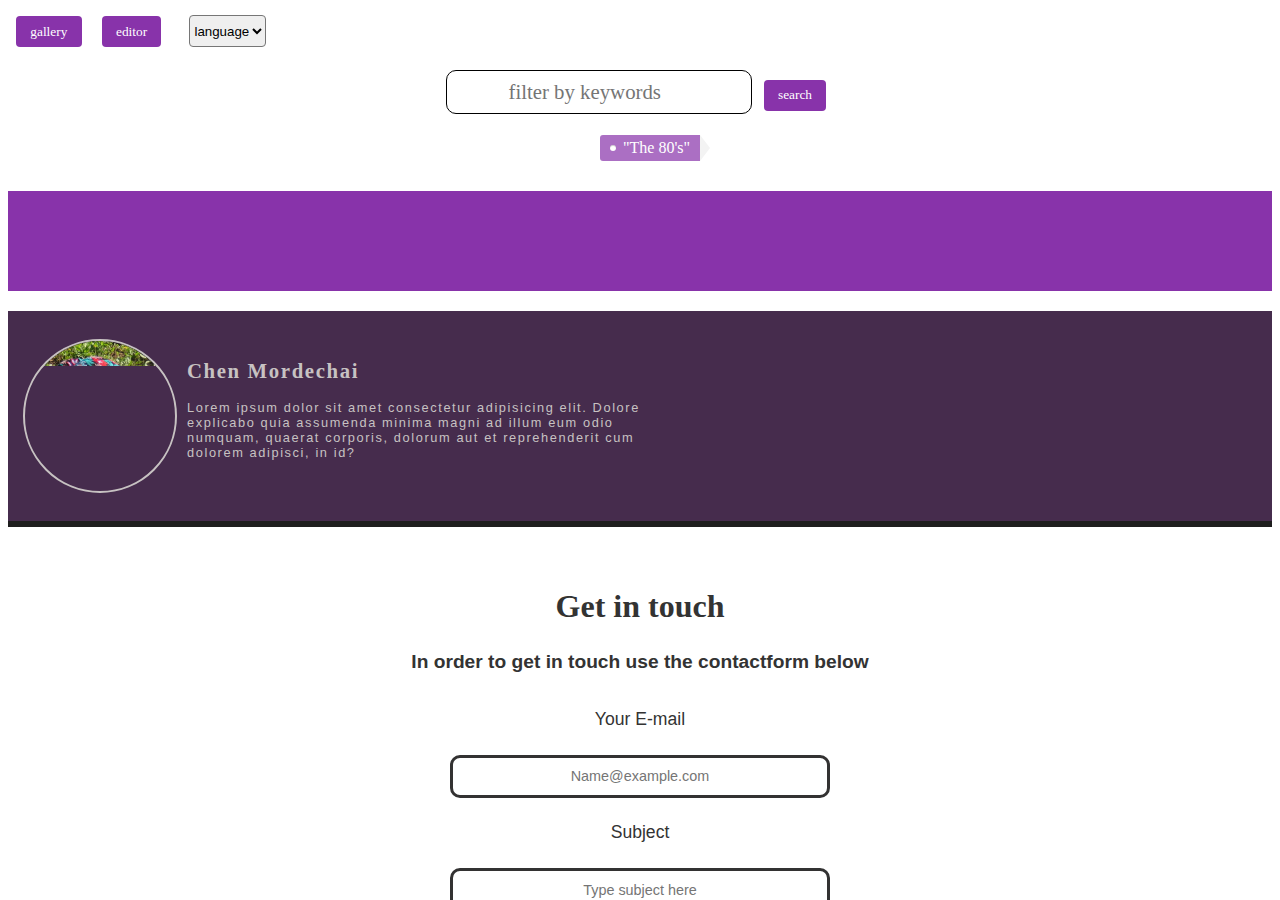
==== editor.html @ 2961e092 "first commit" ====
<!DOCTYPE html>
<html lang="en">

<head>
    <meta charset="UTF-8">
    <meta name="viewport" content="width=device-width, initial-scale=1.0">
    <meta http-equiv="X-UA-Compatible" content="ie=edge">
    <title>Meme Generator-Chen</title>
    <link href="https://fonts.googleapis.com/css?family=Pacifico&display=swap" rel="stylesheet">
    <link rel="stylesheet" href="https://cdnjs.cloudflare.com/ajax/libs/font-awesome/5.8.2/css/all.css">
    <link rel="stylesheet" href="css/main.css" />
    <link rel="stylesheet" href="css/canvas.css" />
</head>

<body onload="onInit()">
    <header>
        <a href="index.html">
            <button>gallery</i></button>
        </a>
        <a href="editor.html">
            <button>editor</i></button>
        </a>
        <select class="select-lang" onchange="onSelectLang(this.value)">
            <option>language</option>
            <option value="en">English</option>
            <option value="he">עברית</option>
        </select>
    </header>
    <div class="main-container">
        <div class="canvas-container">
            <canvas onmousedown="onFindTouchedTxt(event)" onmousemove="onMoveTouchedTxt(event)"
                onmouseup="onStopMovingMem()"  id="my-canvas" style="cursor: grab ;"></canvas>
        </div>

        <div class="editor-container">
            <textarea name="top-text" id="text-position" maxlength="35" onInput="onChangeTxt(this)"
                onkeydown="onDeleteChar(event)" value="" placeholder="type here" autofocus></textarea>

            <div class="lines-container">
                <select id="line-choose" onchange="onChangeTxtIdx()">
                    <option value="0"> 1</option>
                    <option value="1"> 2</option>
                </select>
                <button onclick="onAddTxt()"><i class="fas fa-plus"></i></button>
                <button onclick="onDeleteTxt()" class="button"><i class="fas fa-trash-alt"></i></button>
            </div>
            <div class="button-container">
                <label for="fill-color"><button><i class="fas fa-palette"></i></button></label>
                <input onchange="onChangeColor(this.value)" class="select-color" id="fill-color" type="color"
                    value="#ffffff" style="display: none;" />

                <select id="select-font" onchange="onChangeFont(this.value)">
                    <option class="impact" value="Impact, Haettenschweiler, 'Arial Narrow Bold', sans-serif"> Impact
                    </option>
                    <option class="courier-New" value="'Courier New', Courier, monospace">Courier-New</option>
                    <option class="Pacifico" value="'Pacifico', cursive">Pacifico</option>
                </select>

                <input type="range" id="font-size" name="font-size" min="16" max="100" value="36"
                    onchange="onSelectSize(this.value);" />
                <span id="size">36</span>
            </div>
            <div class="stickers-container">
                <img onclick="onPutSticker(this)" src="img/stickers/0.jpg" alt="">
                <img onclick="onPutSticker(this)" src="img/stickers/1.jpg" alt="">
                <img onclick="onPutSticker(this)" src="img/stickers/2.jpg" alt="">
                <!-- <div onclick="onPutImoji('😍')">😍</div>
                <div>😎</div>
                <div>😂</div> -->
            </div>
            <div class="share-container">
                <form method="POST" enctype="multipart/form-data" onsubmit="uploadImg(this, event)">
                    <input name="img" id="imgData" type="hidden" />
                    <button class="publish" type="submit"><i class="fab fa-facebook-square"></i></button>
                </form>
                <button class="uploud"> <input type="file" name="image" onchange="onFileInputChange(event)" /></button>
                <a href="#" onclick="downloadCanvas(this)" download="" class="button"><button><i
                            class="fas fa-download"></i></button></a>
            </div>
        </div>
    </div>
    </div>

    <img id="img-id" style="display:none;" />

    <script src="js/util.js"></script>
    <script src="js/canvas-main.js"></script>
    <script src="js/canvas-service.js"></script>
    <script src="js/download-share.js"></script>
</body>

</html>
---- css/main.css ----
body.rtl {
  direction: rtl;
}

h1 {
  margin: 0 auto;
  font-size: 2.2rem;
  /* text-transform: uppercase; */
  padding: 5px;
  font-family: 'Pacifico', cursive;
  text-align: center;
  text-rendering: optimizeLegibility;
  /* background-color: #ececec; #e0dfdc; */
  color: #0a0a0a;
  box-shadow: inset 0 -6px 0 #1e1e1e;
}

a {
  text-decoration-line: none;
  color: white;
}

button {
  margin: 0.5rem 0.5rem;
  padding: 1em;
  border: solid 1px transparent;
  border-radius: 4px;
  padding: 0.5em 1em;
  color: #ffffff;
  background-color: #8833aa;
  outline: none;
  font-family: cursive;
}

button:hover {
  cursor: pointer;
  color: #8833aa;
  border-color: currentColor;
  background-color: white;
}

.select-lang {
  border-radius: 4px;
  margin: 0 1rem;
  height: 2rem;
}

.button-container>button {
  margin: 0 0.1rem;
}



@media (max-width:740px) {
  .about-us {
    flex-wrap: wrap;
    height: 380px;
  }
  .chen {
    width: 100%;
  }
  .second-container {
    flex-wrap: wrap
  }
  /* canvas {
    width: 90%;
    height: 90%;
  } */
  img {
    width: 160px;
  }
  .about-us img {
    height: 100px;
    width: 100px;
  }
  body {
    margin: 0;
  }
  button {
    margin: 0.5rem 0.5rem;
    /* padding: 1em; */
    border: solid 1px transparent;
    /* border-radius: 4px; */
    padding: 0.5em 1em;
    color: #ffffff;
    background-color: #8833aa;
    outline: none;
    font-family: cursive;
  }
  .button-container {
    flex-wrap: wrap;
    justify-content: center;
  }
}
---- css/canvas.css ----
* {
    box-sizing: border-box;
}

.main-container {
    display: flex;
    flex-direction: row;
    width: 100vw;
    height: 80vh;
    justify-content: space-around;
    align-items: center;
}

.editor-container {
    display: flex;
    flex-direction: column;
    justify-content: space-around;
    align-items: center;
    /* flex-wrap: wrap; */
    border: 1px solid black;
    width: 46%;
    height: 80%;
    padding: 10px;
    border-radius: 17px;
}

.canvas-container {
    align-items: center;
    width: 46%;
    display: flex;
}

#my-canvas {
    margin: 0 auto;
    max-width: 100%;
    border: 1px solid #000000;
    border-radius: 17px;
}

.button-container {
    display: flex;
    align-items:center;
}

.share-container {
    display: flex;
    width: 100%;
    justify-content: center;
    flex-wrap: wrap;
}
.stickers-container{
    display: flex;
    flex-direction: row;
    height: 70px;
}
.stickers-container img {
    width: 70px;
    align-content: flex-start;
    object-fit: contain;
    transition: transform 0.2s ease-out;
    border-radius: 20px;
  

  }

textarea {
    max-width: 90%;
    min-width: 90%;
    height: 3rem;
    /* max-height: 4rem; */
    border: 1px solid black;
    border-radius: 32px;
    margin:0 auto;
    font-family: impact, sans-serif;
    font-size: 30px;
    text-align: center;
    background-color: rgb(126, 27, 165);
    color: #fff;
    
}

.publish {
    background-color: rgb(21, 21, 168)
}

.impact {
    font-size: 16px;
    font-family: Impact, Haettenschweiler, 'Arial Narrow Bold', sans-serif;
}

.courier-New {
    font-size: 16px;
    font-family: 'Courier New', Courier, monospace;
}

.Pacifico {
    font-family: 'Pacifico', cursive
}

#select-font {
    height: 35px;
    width: 100px;
    border-radius: 4px
}

#font-size {
    height: 35px;
    width: 100px;
    border-radius: 4px;
}
#size {
    margin: 10px;
    color: black;
  }
  
.uploud{
    width: 107px;
  }
.uploud input{
    width: 100%;
}  

#line-choose{
    width: 35px;
    height: 35px;
    border-radius: 5px;
}

@media screen and (max-width:740px){
    .main-container{
        flex-direction: column;
        height: 700px;
        justify-content: space-around;
    }
    .canvas-container{
        width: 93%;
    }

    .editor-container{
        width: 93%;
        height: 400px;
    }
}
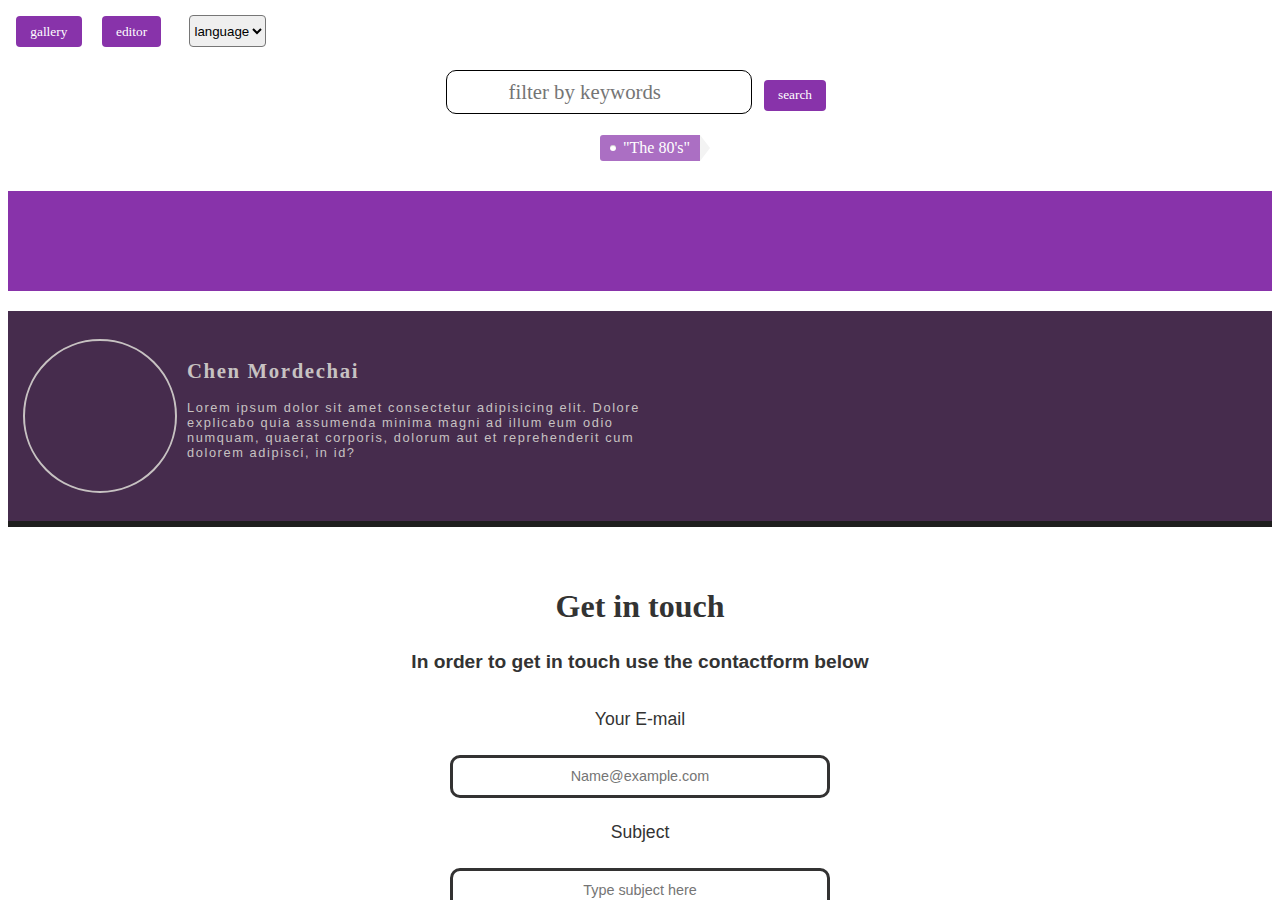
==== commit c7f377d0: "touch2" ====
--- a/editor.html
+++ b/editor.html
@@ -29,7 +29,8 @@
     <div class="main-container">
         <div class="canvas-container">
             <canvas onmousedown="onFindTouchedTxt(event)" onmousemove="onMoveTouchedTxt(event)"
-                onmouseup="onStopMovingMem()"  id="my-canvas" style="cursor: grab ;"></canvas>
+                onmouseup="onStopMovingMem()" ontouchstart="onFindTouchedTxt(event)" ontouchend="onStopMovingMem()"
+                ontouchmove="onMoveTouchedTxt(event)" id="my-canvas" style="cursor: grab ;"></canvas>
         </div>
 
         <div class="editor-container">
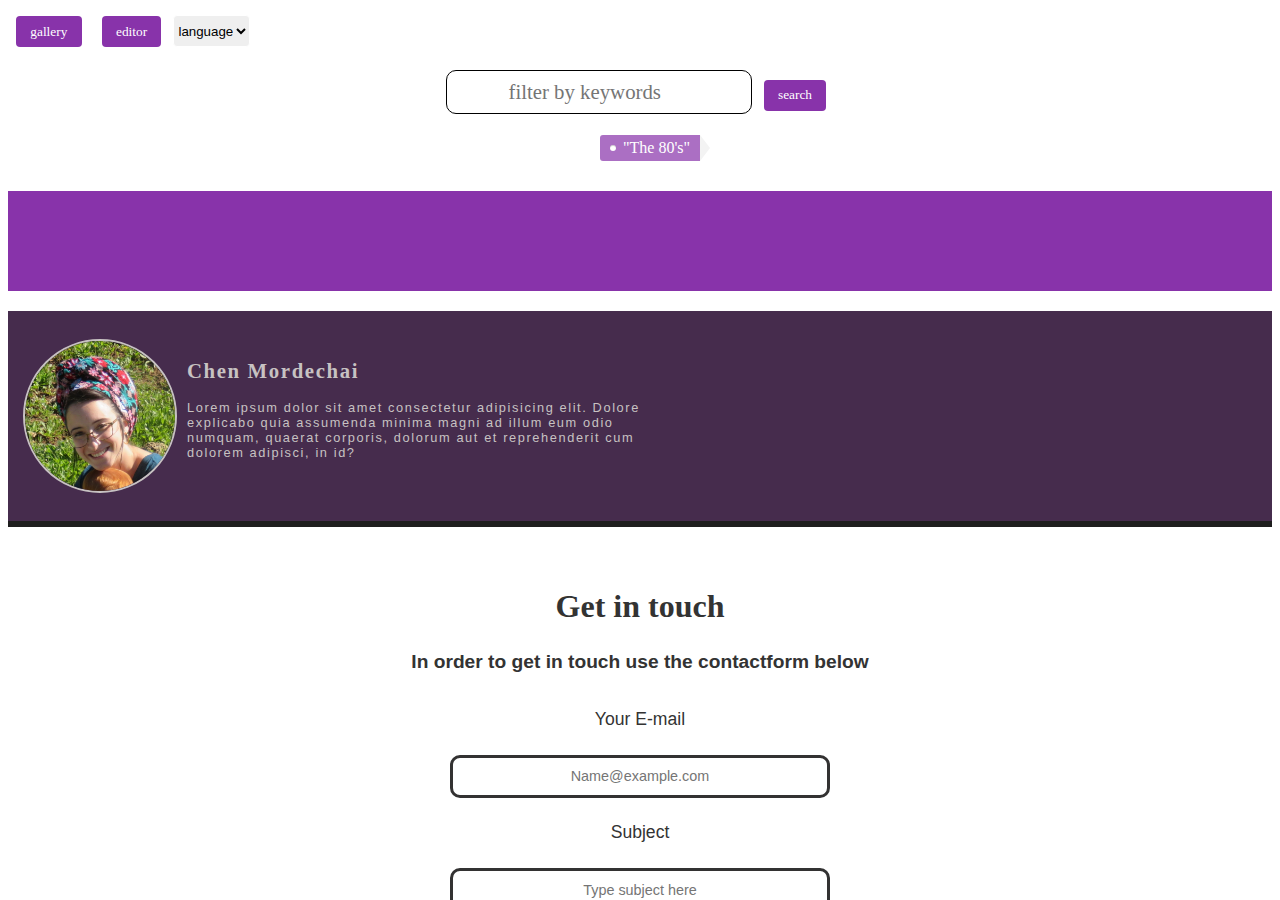
==== commit b09e2fb7: "css + emojies" ====
--- a/editor.html
+++ b/editor.html
@@ -14,42 +14,51 @@
 
 <body onload="onInit()">
     <header>
-        <a href="index.html">
-            <button>gallery</i></button>
-        </a>
-        <a href="editor.html">
-            <button>editor</i></button>
-        </a>
-        <select class="select-lang" onchange="onSelectLang(this.value)">
-            <option>language</option>
-            <option value="en">English</option>
-            <option value="he">עברית</option>
-        </select>
+        <div class="links-container">
+            <a href="index.html">
+                Gallery
+            </a>
+            <a href="editor.html">
+                Editor
+            </a>
+            <select class="select-lang" onchange="onSelectLang(this.value)">
+                <option>language</option>
+                <option value="en">English</option>
+                <option value="he">עברית</option>
+            </select>
+        </div>
     </header>
     <div class="main-container">
         <div class="canvas-container">
             <canvas onmousedown="onFindTouchedTxt(event)" onmousemove="onMoveTouchedTxt(event)"
                 onmouseup="onStopMovingMem()" ontouchstart="onFindTouchedTxt(event)" ontouchend="onStopMovingMem()"
-                ontouchmove="onMoveTouchedTxt(event)" id="my-canvas" style="cursor: grab ;"></canvas>
+                ontouchmove="onMoveTouchedTxt(event)" ontouchcancel="onMoveTouchedTxt(event)" id="my-canvas"
+                style="cursor: grab ;"></canvas>
         </div>
 
         <div class="editor-container">
             <textarea name="top-text" id="text-position" maxlength="35" onInput="onChangeTxt(this)"
-                onkeydown="onDeleteChar(event)" value="" placeholder="type here" autofocus></textarea>
+                onkeydown="onDeleteChar(event)" value="" autofocus></textarea>
 
             <div class="lines-container">
-                <select id="line-choose" onchange="onChangeTxtIdx()">
+                <!-- <select id="line-choose" onchange="onChangeTxtIdx()">
                     <option value="0"> 1</option>
                     <option value="1"> 2</option>
-                </select>
-                <button onclick="onAddTxt()"><i class="fas fa-plus"></i></button>
-                <button onclick="onDeleteTxt()" class="button"><i class="fas fa-trash-alt"></i></button>
+                </select> -->
+                <img onclick="onAddTxt()" class="icon" src="icons/add.png" alt="">
+                <!-- <button onclick="onAddTxt()"><i class="fas fa-plus"></i></button> -->
+                <img onclick="onDeleteTxt()" class="icon" src="icons/trash.png" alt="">
+                <!-- <button onclick="onDeleteTxt()" class="button"><i class="fas fa-trash-alt"></i></button> -->
+                <!-- <div class="button-container"> -->
+
+                <img onclick="onSelectSize(1)" class="icon" src="icons/increase font - icon.png" alt="">
+                <img onclick="onSelectSize(-1)" class="icon" src="icons/decrease font - icon.png" alt="">
+                <!-- <input type="range" id="font-size" name="font-size" min="16" max="100" value="36"
+                        onchange="onSelectSize(this.value);" />
+                        <span id="size">36</span> -->
+
             </div>
-            <div class="button-container">
-                <label for="fill-color"><button><i class="fas fa-palette"></i></button></label>
-                <input onchange="onChangeColor(this.value)" class="select-color" id="fill-color" type="color"
-                    value="#ffffff" style="display: none;" />
-
+            <div class="lines-container">
                 <select id="select-font" onchange="onChangeFont(this.value)">
                     <option class="impact" value="Impact, Haettenschweiler, 'Arial Narrow Bold', sans-serif"> Impact
                     </option>
@@ -57,17 +66,19 @@
                     <option class="Pacifico" value="'Pacifico', cursive">Pacifico</option>
                 </select>
 
-                <input type="range" id="font-size" name="font-size" min="16" max="100" value="36"
-                    onchange="onSelectSize(this.value);" />
-                <span id="size">36</span>
+                <label for="fill-color"> <img class="icon" src="icons/paint-board-and-brush.png" alt="">
+                </label>
+                <input onchange="onChangeColor(this.value)" class="select-color" id="fill-color" type="color"
+                    value="#ffffff" style="display: none;" />
+
+                <label for="stroke-color"> <img class="icon" src="icons/text stroke.png" alt="">
+                </label>
+                <input onchange="onCangeStrokeColor(this.value)" class="select-color" id="stroke-color" type="color"
+                    value="#000000" style="display: none;" />
             </div>
-            <div class="stickers-container">
-                <img onclick="onPutSticker(this)" src="img/stickers/0.jpg" alt="">
-                <img onclick="onPutSticker(this)" src="img/stickers/1.jpg" alt="">
-                <img onclick="onPutSticker(this)" src="img/stickers/2.jpg" alt="">
-                <!-- <div onclick="onPutImoji('😍')">😍</div>
-                <div>😎</div>
-                <div>😂</div> -->
+
+            <div class="emoji-container">
+                <!-- Icons made by <a href="https://www.flaticon.com/authors/roundicons" title="Roundicons">Roundicons</a> from <a href="https://www.flaticon.com/" title="Flaticon"> www.flaticon.com</a> -->
             </div>
             <div class="share-container">
                 <form method="POST" enctype="multipart/form-data" onsubmit="uploadImg(this, event)">
@@ -76,12 +87,13 @@
                 </form>
                 <button class="uploud"> <input type="file" name="image" onchange="onFileInputChange(event)" /></button>
                 <a href="#" onclick="downloadCanvas(this)" download="" class="button"><button><i
-                            class="fas fa-download"></i></button></a>
+                    class="fas fa-download"></i></button></a>
+                </div>
             </div>
         </div>
     </div>
-    </div>
-
+</div>
+    
     <img id="img-id" style="display:none;" />
 
     <script src="js/util.js"></script>
--- a/css/main.css
+++ b/css/main.css
@@ -41,8 +41,9 @@
 
 .select-lang {
   border-radius: 4px;
-  margin: 0 1rem;
+  /* margin: 0 1rem; */
   height: 2rem;
+  border: 1px solid white;
 }
 
 .button-container>button {
@@ -66,7 +67,7 @@
     width: 90%;
     height: 90%;
   } */
-  img {
+  .chen img {
     width: 160px;
   }
   .about-us img {
--- a/css/canvas.css
+++ b/css/canvas.css
@@ -3,14 +3,54 @@
 * {
     box-sizing: border-box;
 }
-
+body{
+    background-color:rgb(231, 229, 229);
+    margin: 0;
+}
+header{
+    background-color: rgb(241, 135, 153);
+    height: 80px;
+    display: flex;
+    justify-content: flex-end;
+}
+
+.links-container{
+    display: flex;
+    justify-content: space-around;
+    align-items: center;
+    width: 30%;
+    height: 100%;
+}
+
+.links-container a{
+    font-size: 20px;
+    font-weight: 2px;
+    font-family: cursive;
+}
+
+img.icon{
+    height: 50px;
+    width: 50px;
+    background-color: #fff;
+    padding: 8px;
+    border-radius: 10px;
+    margin: 8px;
+}
+img.icon:hover{
+    cursor: pointer;
+}
 .main-container {
     display: flex;
     flex-direction: row;
-    width: 100vw;
+    width: 90vw;
     height: 80vh;
     justify-content: space-around;
     align-items: center;
+    margin: 0 auto;
+}
+.lines-container{
+    display: flex;
+    /* width: 80%; */
 }
 
 .editor-container {
@@ -19,7 +59,7 @@
     justify-content: space-around;
     align-items: center;
     /* flex-wrap: wrap; */
-    border: 1px solid black;
+    /* border: 1px solid black; */
     width: 46%;
     height: 80%;
     padding: 10px;
@@ -28,13 +68,15 @@
 
 .canvas-container {
     align-items: center;
-    width: 46%;
-    display: flex;
+    width: 38%;
+    /* width: 500px; */
+    display: flex;
+    height: 400px;
 }
 
 #my-canvas {
     margin: 0 auto;
-    max-width: 100%;
+    /* max-width: 100%; */
     border: 1px solid #000000;
     border-radius: 17px;
 }
@@ -50,34 +92,48 @@
     justify-content: center;
     flex-wrap: wrap;
 }
-.stickers-container{
+.emoji-container{
     display: flex;
     flex-direction: row;
-    height: 70px;
-}
-.stickers-container img {
-    width: 70px;
-    align-content: flex-start;
-    object-fit: contain;
-    transition: transform 0.2s ease-out;
-    border-radius: 20px;
-  
-
-  }
+    height: 60px;
+    background-color: #fff;
+    width: 340px;
+    border-radius: 10px;
+    padding: 5px 0;
+    justify-content: space-between;
+    align-items: center;
+}
+.emoji-container img{
+    width: 32px;
+    height: 30px
+}
+.emoji-container img:hover{
+    cursor: pointer;
+}
+.emoji-container .emoji{
+    font-size: 36px;
+}
+.emoji-container .emoji:hover{
+    cursor: pointer;
+
+}
+
 
 textarea {
-    max-width: 90%;
-    min-width: 90%;
-    height: 3rem;
+    /* max-width: 90%;
+    min-width: 90%; */
+    height: 4rem;
+    width: 350px;
     /* max-height: 4rem; */
-    border: 1px solid black;
-    border-radius: 32px;
+    border: 1px solid white;
+    border-radius: 10px;
     margin:0 auto;
     font-family: impact, sans-serif;
     font-size: 30px;
     text-align: center;
-    background-color: rgb(126, 27, 165);
-    color: #fff;
+    background-color: rgb(175, 170, 177);
+    /* color: black; */
+    padding: 12px;
     
 }
 
@@ -100,9 +156,12 @@
 }
 
 #select-font {
-    height: 35px;
-    width: 100px;
-    border-radius: 4px
+    height: 50px;
+    width: 116px;
+    border-radius: 10px;
+    border: 1px solid white;
+    padding: 3px;
+    margin: 8px;
 }
 
 #font-size {
@@ -136,6 +195,7 @@
     }
     .canvas-container{
         width: 93%;
+        width: 500px;
     }
 
     .editor-container{
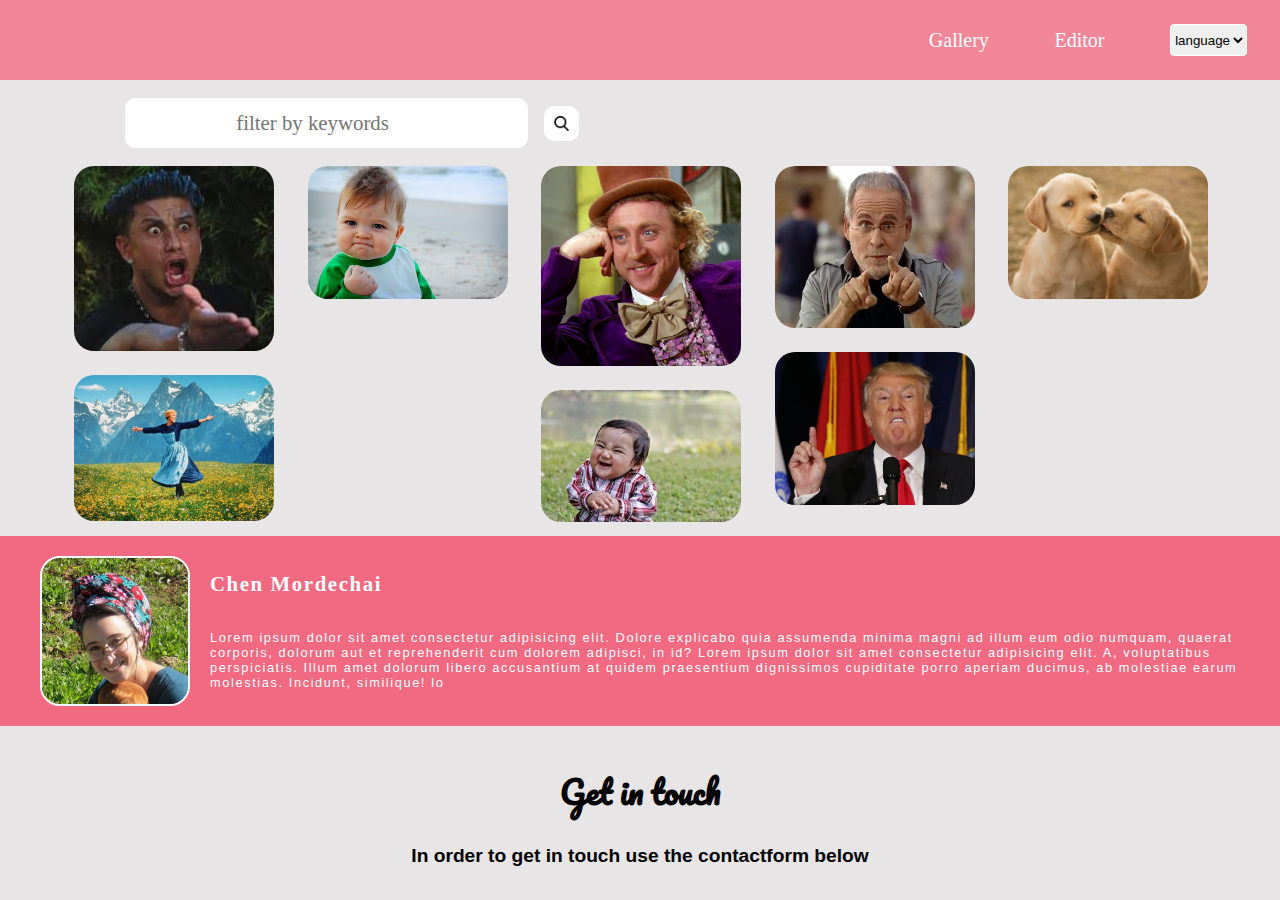
==== commit 50473b55: "css +" ====
--- a/editor.html
+++ b/editor.html
@@ -41,22 +41,10 @@
                 onkeydown="onDeleteChar(event)" value="" autofocus></textarea>
 
             <div class="lines-container">
-                <!-- <select id="line-choose" onchange="onChangeTxtIdx()">
-                    <option value="0"> 1</option>
-                    <option value="1"> 2</option>
-                </select> -->
                 <img onclick="onAddTxt()" class="icon" src="icons/add.png" alt="">
-                <!-- <button onclick="onAddTxt()"><i class="fas fa-plus"></i></button> -->
                 <img onclick="onDeleteTxt()" class="icon" src="icons/trash.png" alt="">
-                <!-- <button onclick="onDeleteTxt()" class="button"><i class="fas fa-trash-alt"></i></button> -->
-                <!-- <div class="button-container"> -->
-
                 <img onclick="onSelectSize(1)" class="icon" src="icons/increase font - icon.png" alt="">
                 <img onclick="onSelectSize(-1)" class="icon" src="icons/decrease font - icon.png" alt="">
-                <!-- <input type="range" id="font-size" name="font-size" min="16" max="100" value="36"
-                        onchange="onSelectSize(this.value);" />
-                        <span id="size">36</span> -->
-
             </div>
             <div class="lines-container">
                 <select id="select-font" onchange="onChangeFont(this.value)">
@@ -83,11 +71,10 @@
             <div class="share-container">
                 <form method="POST" enctype="multipart/form-data" onsubmit="uploadImg(this, event)">
                     <input name="img" id="imgData" type="hidden" />
-                    <button class="publish" type="submit"><i class="fab fa-facebook-square"></i></button>
+                  <button type="submit"><img class="publish" src="./icons/facebook-logo.png" alt=""></button>
                 </form>
                 <button class="uploud"> <input type="file" name="image" onchange="onFileInputChange(event)" /></button>
-                <a href="#" onclick="downloadCanvas(this)" download="" class="button"><button><i
-                    class="fas fa-download"></i></button></a>
+                <a href="#" onclick="downloadCanvas(this)" download="" class="button"><button><img src="./icons/download.png" alt=""></button></a>
                 </div>
             </div>
         </div>
